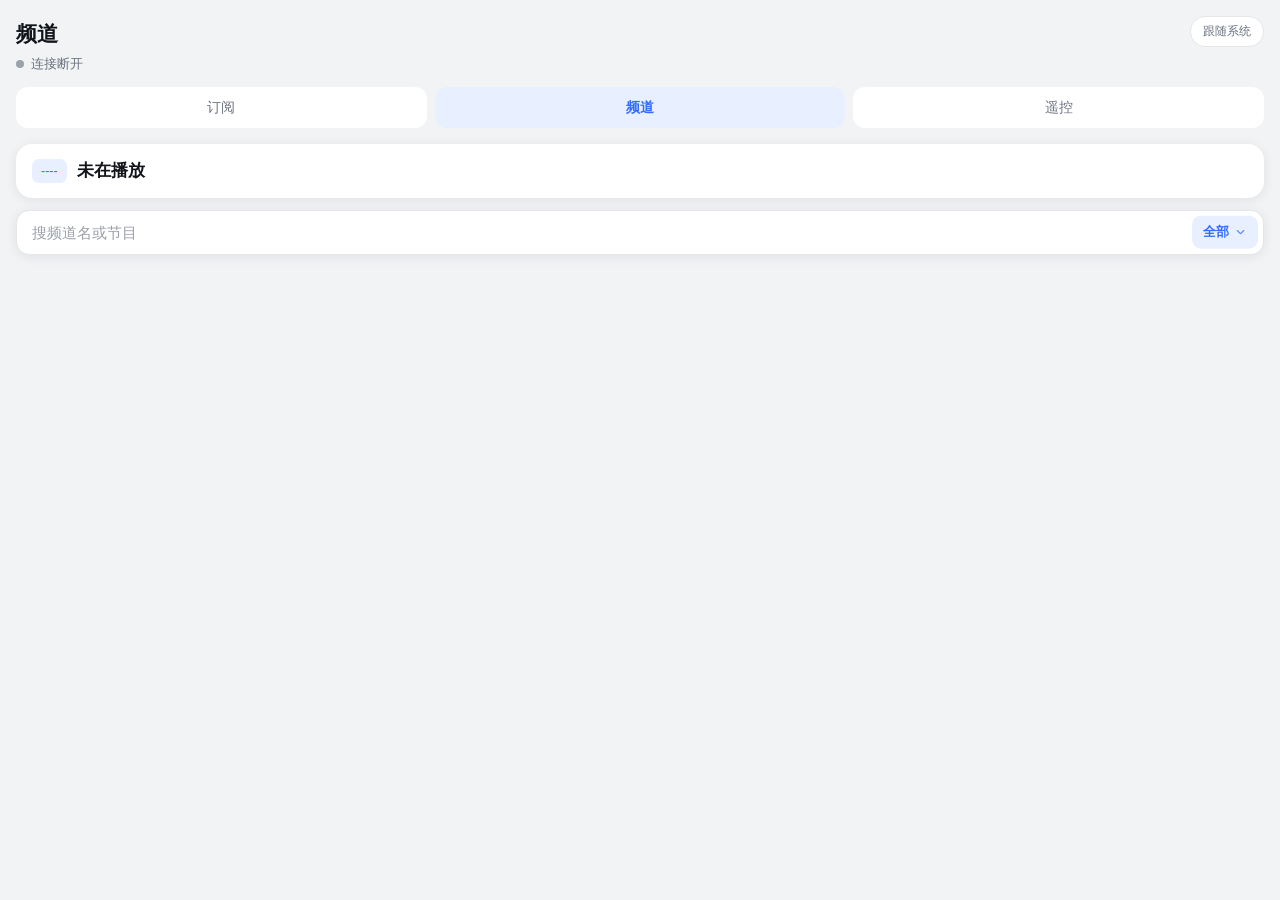
==== app/src/main/assets/remote/channels.html @ 30758739 "fix: 修复有声音无画面 + 视频区点击收起/唤回面板" ====
<!DOCTYPE html>
<html lang="zh-CN">
<head>
<meta charset="utf-8">
<meta name="viewport" content="width=device-width,initial-scale=1,viewport-fit=cover">
<title>MinTV · 频道</title>
<link rel="stylesheet" href="app.css">
<style>
  /* 分类横向滚动条 */
  .cats{
    display:flex; gap:8px; overflow-x:auto; padding:2px 0 12px;
    -webkit-overflow-scrolling:touch; scrollbar-width:none;
  }
  .cats::-webkit-scrollbar{display:none}
  .cat{
    flex:0 0 auto; padding:9px 15px; border-radius:12px; font-size:13.5px;
    background:var(--card); color:var(--muted); white-space:nowrap;
    box-shadow:var(--shadow); transition:background .15s,color .15s;
  }
  .cat.on{background:var(--blue-dim); color:var(--blue); font-weight:600}
  .cat .c{opacity:.62; margin-left:6px; font-size:12px}
  .cat:active{background:var(--hover)}

  /* 频道行 */
  .ch{
    display:flex; align-items:center; gap:10px;
    padding:14px 16px; background:var(--card); border-radius:12px;
    margin-bottom:8px; box-shadow:var(--shadow); font-size:15px;
    transition:background .12s;
  }
  .ch:active{background:var(--hover)}
  .ch.on{background:var(--blue-dim); border:1px solid var(--blue)}
  .ch.on .nm{color:var(--blue); font-weight:600}
  .ch .no{
    font-size:12px; color:var(--muted); min-width:38px;
    font-variant-numeric:tabular-nums;
  }
  .ch.on .no{color:var(--blue)}
  .ch .main2{flex:1; min-width:0; display:flex; flex-direction:column; gap:3px}
  .ch .nm{white-space:nowrap; overflow:hidden; text-overflow:ellipsis}
  .ch .sub{font-size:11.5px; color:var(--dim); white-space:nowrap;
    overflow:hidden; text-overflow:ellipsis}
  .ch.on .sub{color:var(--blue); opacity:.8}
  .ch .g{font-size:11.5px; color:var(--dim); flex:0 0 auto}
  .ch .live{
    font-size:11px; padding:2px 7px; border-radius:5px;
    background:rgba(46,168,90,.16); color:var(--ok); flex:0 0 auto;
  }
  .count{font-size:12px; color:var(--dim); text-align:right; margin-bottom:6px}

  .searchwrap{position:relative; margin-bottom:12px}
  .searchwrap input{
    width:100%; padding:13px 96px 13px 15px; border-radius:13px; font-size:15px;
    border:1px solid var(--line); background:var(--card); color:var(--text);
    box-shadow:var(--shadow); outline:none;
  }
  .searchwrap input:focus{border-color:var(--blue)}

  /* 范围切换：贴在搜索框右端，像被切出来的一小块 */
  .scopechip{
    position:absolute; right:6px; top:50%; transform:translateY(-50%);
    display:flex; align-items:center; gap:5px;
    padding:7px 11px; border-radius:9px;
    background:var(--blue-dim); color:var(--blue);
    font-size:12.5px; font-weight:600; user-select:none;
    transition:background .15s;
  }
  .scopechip:active{background:var(--hover)}
  .scopechip svg{width:13px;height:13px;opacity:.75}


  /* 每行的「节目」按钮 */
  .ch .epgbtn{
    flex:0 0 auto; font-size:11.5px; padding:4px 9px; border-radius:7px;
    background:var(--card2); color:var(--muted);
  }
  .ch .epgbtn:active{background:var(--hover)}
  /* 行内展开的节目单 */
  .epgin{grid-column:1/-1; background:var(--card2); border-radius:10px;
    padding:4px 12px; margin:-4px 0 8px; font-size:13px}
  .epgin .p{display:flex;gap:10px;padding:9px 0;border-bottom:1px solid var(--line)}
  .epgin .p:last-child{border-bottom:0}
  .epgin .p .t{color:var(--muted);min-width:44px;font-variant-numeric:tabular-nums}
  .epgin .p .ti{flex:1;min-width:0;white-space:nowrap;overflow:hidden;text-overflow:ellipsis}
  .epgin .p.live .ti{color:var(--blue);font-weight:600}
  .epgin .p.past .ti{color:var(--dim)}
  .epgin .p .a{font-size:11.5px;color:var(--blue)}
</style>
</head>
<body>

<div class="head">
  <div class="grow">
    <h1>频道</h1>
    <div class="sub"><span class="dot" id="dot"></span><span id="conn">连接中…</span></div>
  </div>
  <button class="theme" data-theme-btn onclick="MintvTheme.cycle()">跟随系统</button>
</div>

<div class="navtabs">
  <a href="subs">订阅</a><a class="on">频道</a><a href="remote">遥控</a>
</div>

<div class="card" style="padding:14px 16px;margin-bottom:12px">
  <div class="np" style="display:flex;align-items:center;gap:10px">
    <span class="no" id="no" style="font-size:12.5px;padding:3px 9px;border-radius:7px;
      background:var(--blue-dim);color:var(--blue);font-variant-numeric:tabular-nums">----</span>
    <span id="nm" style="font-size:17px;font-weight:650;flex:1;min-width:0;
      white-space:nowrap;overflow:hidden;text-overflow:ellipsis">未在播放</span>
  </div>
</div>

<div class="searchwrap">
  <input id="q" placeholder="搜频道名或节目" autocomplete="off">
  <div class="scopechip" id="scopechip" onclick="cycleScope()">
    <span id="scopeTxt">全部</span>
    <svg viewBox="0 0 24 24" fill="none" stroke="currentColor" stroke-width="2"
         stroke-linecap="round" stroke-linejoin="round"><path d="M6 9l6 6 6-6"/></svg>
  </div>
</div>

<div class="cats" id="cats"></div>
<p class="count" id="count"></p>
<div id="list"></div>

<div class="toast" id="toast"></div>

<script src="theme.js"></script>
<script>
var curCat = 0;
var query = '';
var byScope = 'all';   // all / name / prog
var catsLoaded = false;
var openEpg = {};      // 台号 → true 表示这一行的节目单展开着

function toast(s) {
  var t = document.getElementById('toast');
  t.textContent = s; t.classList.add('on');
  clearTimeout(t._h); t._h = setTimeout(function () { t.classList.remove('on'); }, 1500);
}

function esc(s) {
  return String(s || '').replace(/[&<>"]/g, function (c) {
    return { '&': '&amp;', '<': '&lt;', '>': '&gt;', '"': '&quot;' }[c];
  });
}

function load(cat) {
  if (typeof cat === 'number') curCat = cat;
  if (query) { doSearch(); return; }
  fetch('/api/channels?cat=' + curCat, { cache: 'no-store' })
    .then(function (r) { return r.json(); })
    .then(function (d) {
      document.getElementById('dot').className = 'dot ok';
      renderCats(d.cats || []);
      catsLoaded = true;
      renderList(d.list || [], d.catName || '');
    })
    .catch(function () {
      document.getElementById('dot').className = 'dot';
      document.getElementById('conn').textContent = '连接断开';
    });
}

function renderCats(cats) {
  document.getElementById('cats').innerHTML = cats.map(function (c) {
    return '<div class="cat' + (c.i === curCat ? ' on' : '') +
      '" onclick="load(' + c.i + ')">' + esc(c.name) +
      '<span class="c">' + c.count + '</span></div>';
  }).join('');
}

function doSearch() {
  fetch('/api/search?q=' + encodeURIComponent(query) + '&by=' + byScope,
        { cache: 'no-store' })
    .then(function (r) { return r.json(); })
    .then(function (d) {
      document.getElementById('dot').className = 'dot ok';
      // 分类条不能因为进搜索就消失：用户要能随时看清"这个台属于哪个分类"，
      // 也要能一键退回去浏览。
      if (!catsLoaded) load(0);
      var label = byScope === 'name' ? '频道名' : byScope === 'prog' ? '当前节目' : '频道名/节目';
      var n = (d.list || []).length;
      renderList(d.list || [], '「' + query + '」命中 ' + n + ' 个频道 · 按' + label);
    })
    .catch(function () { toast('搜索失败'); });
}

function renderList(list, catName) {
  document.getElementById('conn').textContent = catName
    ? '已连接 · ' + catName + ' · ' + list.length + ' 个'
    : '已连接';
  if (!list.length) {
    document.getElementById('list').innerHTML =
      '<div class="card empty">这个分类下还没有频道</div>';
    return;
  }
  document.getElementById('list').innerHTML = list.map(function (c) {
    // 主行永远是**频道名**（用户要的结果就是"哪些频道名含这个关键字"）；
    // 节目名只作为副行提示，说明它是"因为正在播这个节目"才被搜出来的。
    var sub;
    if (c.prog) {
      sub = (c.live ? '正在播：' : c.progTime ? c.progTime + ' 播出：' : '节目：')
            + esc(c.prog);
    } else {
      sub = esc(c.group);          // 分类：告诉用户这个台属于哪一组
    }
    var html = '<div class="ch' + (c.playing ? ' on' : '') +
      '" onclick="playCh(\'' + c.no + '\')">' +
      '<span class="no">' + c.no + '</span>' +
      '<span class="main2"><span class="nm">' + esc(c.name) + '</span>' +
      '<span class="sub">' + sub + '</span></span>' +
      (c.playing ? '<span class="live">播放中</span>'
                 : '<span class="g">' + esc(c.group) + '</span>') +
      '<span class="epgbtn" onclick="event.stopPropagation();toggleEpg(\'' +
        c.no + '\')">节目</span>' +
      '</div>';
    if (openEpg[c.no]) {
      html += '<div class="epgin" id="e' + c.no + '">' +
        '<div class="p"><span class="t">…</span><span class="ti">读取中</span></div></div>';
      setTimeout(function () { loadEpgFor(c.no); }, 0);
    }
    return html;
  }).join('');
}

function toggleEpg(no) {
  openEpg[no] = !openEpg[no];
  load(curCat);
}

function loadEpgFor(no) {
  fetch('/api/epg?ch=' + no, { cache: 'no-store' })
    .then(function (r) { return r.json(); })
    .then(function (d) {
      var box = document.getElementById('e' + no);
      if (!box) return;
      var list = d.list || [];
      if (!list.length) {
        box.innerHTML = '<div class="p"><span class="ti">这个频道没有节目单</span></div>';
        return;
      }
      box.innerHTML = list.map(function (p) {
        var cls = 'p' + (p.live ? ' live' : '') + (p.ended ? ' past' : '');
        var a = p.live ? '直播中' : p.replay ? '回看' : p.ended ? '' : '未开始';
        var click = (p.live || p.replay)
          ? ' onclick="event.stopPropagation();cmdProg(\'' + no + '\',' + p.i + ')"'
          : '';
        return '<div class="' + cls + '"' + click + '>' +
          '<span class="t">' + p.time + '</span>' +
          '<span class="ti">' + esc(p.title) + '</span>' +
          (a ? '<span class="a">' + a + '</span>' : '') + '</div>';
      }).join('');
    })
    .catch(function () { });
}

// 点节目单条目：先切到那个台，再播那一档
function cmdProg(no, i) {
  MintvApi.cmd('PLAYCH', no).then(function () {
    setTimeout(function () {
      MintvApi.cmd('PROG', String(i)).then(function () {
        toast('正在切换'); setTimeout(function(){ load(curCat); }, 600);
      });
    }, 900);
  });
}

function playCh(no) {
  MintvApi.cmd('PLAYCH', no).then(function (r) {
    if (r && r.ok === false) toast(r.msg || '切换失败');
    setTimeout(function () { load(); refreshNow(); }, 700);
  }).catch(function () { toast('盒子没有响应'); });
}

// 顶部"正在播放"跟着盒子状态走
function refreshNow() {
  MintvApi.state().then(function (s) {
    if (!s) return;
    var ch = s.ch || {};
    document.getElementById('no').textContent = ch.no || '----';
    document.getElementById('nm').textContent = ch.name || '未在播放';
  }).catch(function () { });
}

/** 点一下循环切换：全部 → 频道名 → 节目 → 全部 */
function cycleScope() {
  byScope = byScope === 'all' ? 'name' : byScope === 'name' ? 'prog' : 'all';
  document.getElementById('scopeTxt').textContent =
      byScope === 'name' ? '频道名' : byScope === 'prog' ? '节目' : '全部';
  var qi = document.getElementById('q');
  qi.placeholder = byScope === 'name' ? '搜频道名，如 CCTV'
                 : byScope === 'prog' ? '搜正在播的节目，如 新闻'
                 : '搜频道名或节目';
  if (query) doSearch();
}

var qi = document.getElementById('q');
var qt = null;
qi.addEventListener('input', function () {
  query = qi.value.trim();
  clearTimeout(qt);
  qt = setTimeout(function () {
    if (query) doSearch();
    else load(curCat);
  }, 280);
});

load(0);
refreshNow();
// 3 秒刷一次列表（别的设备或遥控器可能刚换了台）
MintvPoll(function () { load(); refreshNow(); }, 3000);
</script>
</body>
</html>
---- app/src/main/assets/remote/app.css ----
/* ============================================================
   MinTV 手机页面公共样式
   主题：跟随系统 / 浅色 / 深色（theme.js 切换 <html data-theme>）
   所有页面共用，改一处即全部生效。
   ============================================================ */

:root{
  --bg:#0B0D10; --card:#131619; --card2:#1B1F23; --line:#252B31;
  --text:#E8EAED; --muted:#8A939C; --dim:#5E676F;
  --blue:#3B82F6; --blue-dim:#12233C; --hover:#1E242A;
  --ok:#2EA85A;
  --shadow:0 2px 12px rgba(0,0,0,.45);
  --radius:16px;
}
@media (prefers-color-scheme: light){
  :root{
    --bg:#F2F3F5; --card:#FFFFFF; --card2:#F4F5F7; --line:#E4E6EA;
    --text:#111418; --muted:#6B7280; --dim:#9AA1AA;
    --blue:#2F6BFF; --blue-dim:#E8EFFF; --hover:#F0F2F5;
    --ok:#1F8F4D;
    --shadow:0 2px 12px rgba(16,20,32,.08);
  }
}
:root[data-theme="dark"]{
  --bg:#0B0D10; --card:#131619; --card2:#1B1F23; --line:#252B31;
  --text:#E8EAED; --muted:#8A939C; --dim:#5E676F;
  --blue:#3B82F6; --blue-dim:#12233C; --hover:#1E242A;
  --ok:#2EA85A; --shadow:0 2px 12px rgba(0,0,0,.45);
}
:root[data-theme="light"]{
  --bg:#F2F3F5; --card:#FFFFFF; --card2:#F4F5F7; --line:#E4E6EA;
  --text:#111418; --muted:#6B7280; --dim:#9AA1AA;
  --blue:#2F6BFF; --blue-dim:#E8EFFF; --hover:#F0F2F5;
  --ok:#1F8F4D; --shadow:0 2px 12px rgba(16,20,32,.08);
}

*{box-sizing:border-box;-webkit-tap-highlight-color:transparent}
html,body{margin:0;padding:0}
body{
  background:var(--bg); color:var(--text);
  font:15px/1.5 -apple-system,BlinkMacSystemFont,"Segoe UI","PingFang SC",
       "Hiragino Sans GB","Microsoft YaHei",sans-serif;
  padding:0 16px 110px;
  -webkit-font-smoothing:antialiased;
}

/* ---------- 顶部：标题 + 主题按钮固定在右上角 ---------- */
.head{
  position:relative;
  padding:18px 0 14px;
  display:flex; align-items:flex-start; gap:12px;
}
.head h1{margin:0;font-size:21px;font-weight:700;letter-spacing:-.02em}
.head .sub{display:flex;align-items:center;gap:7px;margin-top:5px;
  font-size:12.5px;color:var(--muted)}
.head .grow{flex:1;min-width:0}

/* 主题按钮：绝对定位到右上角 */
.theme,.themebtn{
  position:absolute; top:16px; right:0;
  border:1px solid var(--line); background:var(--card); color:var(--muted);
  font-size:12px; padding:6px 12px; border-radius:15px; cursor:pointer;
  font-family:inherit; line-height:1.4;
}
.theme:active,.themebtn:active{background:var(--hover)}

/* ---------- 页面切换 ---------- */
.navtabs{display:flex;gap:8px;margin:0 0 16px}
.navtabs a{
  flex:1;text-align:center;padding:10px 0;border-radius:12px;font-size:14px;
  color:var(--muted);text-decoration:none;background:var(--card);
  transition:background .15s;
}
.navtabs a.on{background:var(--blue-dim);color:var(--blue);font-weight:600}

/* ---------- 卡片 ---------- */
.card{
  background:var(--card); border-radius:var(--radius);
  box-shadow:var(--shadow); padding:16px; margin-bottom:12px;
}
.card.active{border:1px solid var(--blue)}
.card.empty{color:var(--muted);font-size:14px;line-height:1.7;text-align:center;padding:28px 16px}

/* ---------- 分区标题 ---------- */
.sect{
  display:flex; align-items:center; justify-content:space-between;
  margin:20px 2px 10px; font-size:12.5px; color:var(--muted);
  letter-spacing:.04em;
}
.sect b{color:var(--text);font-weight:600}

/* ---------- 表单 ---------- */
.lbl{display:block;font-size:12.5px;color:var(--muted);margin:14px 0 6px}
.lbl:first-child{margin-top:0}
input,textarea,select{
  width:100%; padding:12px 13px; border-radius:11px;
  border:1px solid var(--line); background:var(--card2); color:var(--text);
  font-size:15px; font-family:inherit; outline:none;
  transition:border-color .15s;
}
input:focus,textarea:focus,select:focus{border-color:var(--blue)}
textarea{resize:vertical;line-height:1.6;font-family:ui-monospace,monospace;font-size:13.5px}
::placeholder{color:var(--dim)}
.hint{font-size:12px;color:var(--dim);margin:9px 0 0;line-height:1.6}

/* ---------- 按钮 ---------- */
button.primary,.primary{
  width:100%; padding:14px; border:0; border-radius:12px;
  background:var(--blue); color:#fff; font-size:15.5px; font-weight:600;
  font-family:inherit; cursor:pointer; margin-top:6px;
}
button.primary:active,.primary:active{filter:brightness(.92)}
.primary.big{position:fixed; left:16px; right:16px; bottom:20px; width:auto;
  margin:0; box-shadow:0 6px 24px rgba(0,0,0,.28); z-index:8}
@media (min-width:520px){ .primary.big{position:static;width:100%;margin-top:6px} }

/* ---------- 列表行 ---------- */
.row{display:flex;align-items:center;gap:10px}
.grow{flex:1;min-width:0}
.item{
  display:flex;align-items:center;gap:10px;padding:14px 16px;
  background:var(--card);border-radius:12px;margin-bottom:8px;
  box-shadow:var(--shadow);font-size:15px;
}
.item .n{color:var(--muted);font-size:12.5px;min-width:44px;
  font-variant-numeric:tabular-nums}
.item.on{background:var(--blue-dim);color:var(--blue);font-weight:600}
.item:active{background:var(--hover)}

/* ---------- 小圆点状态 ---------- */
.dot{width:8px;height:8px;border-radius:50%;background:var(--dim);
  display:inline-block;flex:0 0 auto}
.dot.ok{background:var(--ok);box-shadow:0 0 0 3px rgba(46,168,90,.18)}
.dot.warn{background:#E8A33D;box-shadow:0 0 0 3px rgba(232,163,61,.18)}

/* ---------- Toast ---------- */
.toast{
  position:fixed;left:50%;bottom:96px;transform:translateX(-50%) translateY(8px);
  background:rgba(24,26,30,.94);color:#fff;font-size:13.5px;padding:10px 18px;
  border-radius:20px;opacity:0;pointer-events:none;
  transition:opacity .18s,transform .18s;z-index:20;max-width:80vw;text-align:center;
}
.toast.on{opacity:1;transform:translateX(-50%) translateY(0)}
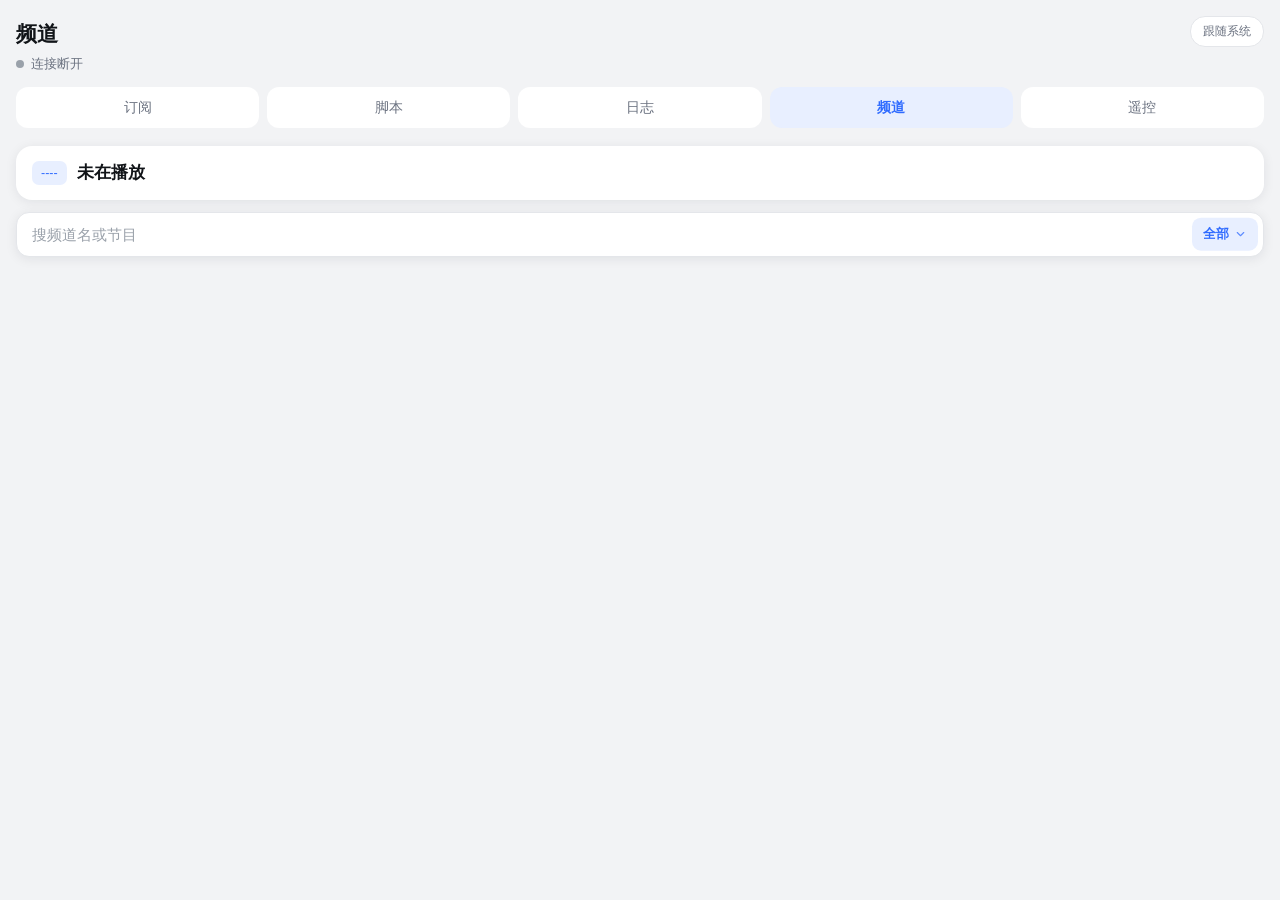
==== commit c7f034bd: "feat: 脚本管理（后台接口 + 手机页面） ## 后端  新增两个类：    data/ScriptStore    脚本文件读写 + 路由声明静态解析   data/ScriptLog     " ====
--- a/app/src/main/assets/remote/channels.html
+++ b/app/src/main/assets/remote/channels.html
@@ -97,9 +97,7 @@
   <button class="theme" data-theme-btn onclick="MintvTheme.cycle()">跟随系统</button>
 </div>
 
-<div class="navtabs">
-  <a href="subs">订阅</a><a class="on">频道</a><a href="remote">遥控</a>
-</div>
+<div class="navtabs"><a href="/">订阅</a><a href="/scripts">脚本</a><a href="/logs">日志</a><a href="channels.html" class="on">频道</a><a href="remote">遥控</a></div>
 
 <div class="card" style="padding:14px 16px;margin-bottom:12px">
   <div class="np" style="display:flex;align-items:center;gap:10px">
@@ -311,5 +309,15 @@
 // 3 秒刷一次列表（别的设备或遥控器可能刚换了台）
 MintvPoll(function () { load(); refreshNow(); }, 3000);
 </script>
+<script>
+// 离开本页前停掉轮询，防止和下一个页面的定时器打架
+document.addEventListener('click', function(e){
+  var a = e.target.closest && e.target.closest('a[href]');
+  if (a && a.getAttribute('href').indexOf('://') < 0 && window.MintvStopPoll) {
+    window.MintvStopPoll();
+  }
+}, true);
+window.addEventListener('pagehide', function(){ if (window.MintvStopPoll) window.MintvStopPoll(); });
+</script>
 </body>
 </html>
--- a/app/src/main/assets/remote/app.css
+++ b/app/src/main/assets/remote/app.css
@@ -65,9 +65,11 @@
 .theme:active,.themebtn:active{background:var(--hover)}
 
 /* ---------- 页面切换 ---------- */
-.navtabs{display:flex;gap:8px;margin:0 0 16px}
+.navtabs{display:flex;gap:8px;margin:0 0 16px;overflow-x:auto;padding-bottom:2px}
+.navtabs::-webkit-scrollbar{display:none}
 .navtabs a{
-  flex:1;text-align:center;padding:10px 0;border-radius:12px;font-size:14px;
+  flex:1 0 auto;min-width:68px;text-align:center;padding:10px 4px;
+  border-radius:12px;font-size:14px;white-space:nowrap;
   color:var(--muted);text-decoration:none;background:var(--card);
   transition:background .15s;
 }
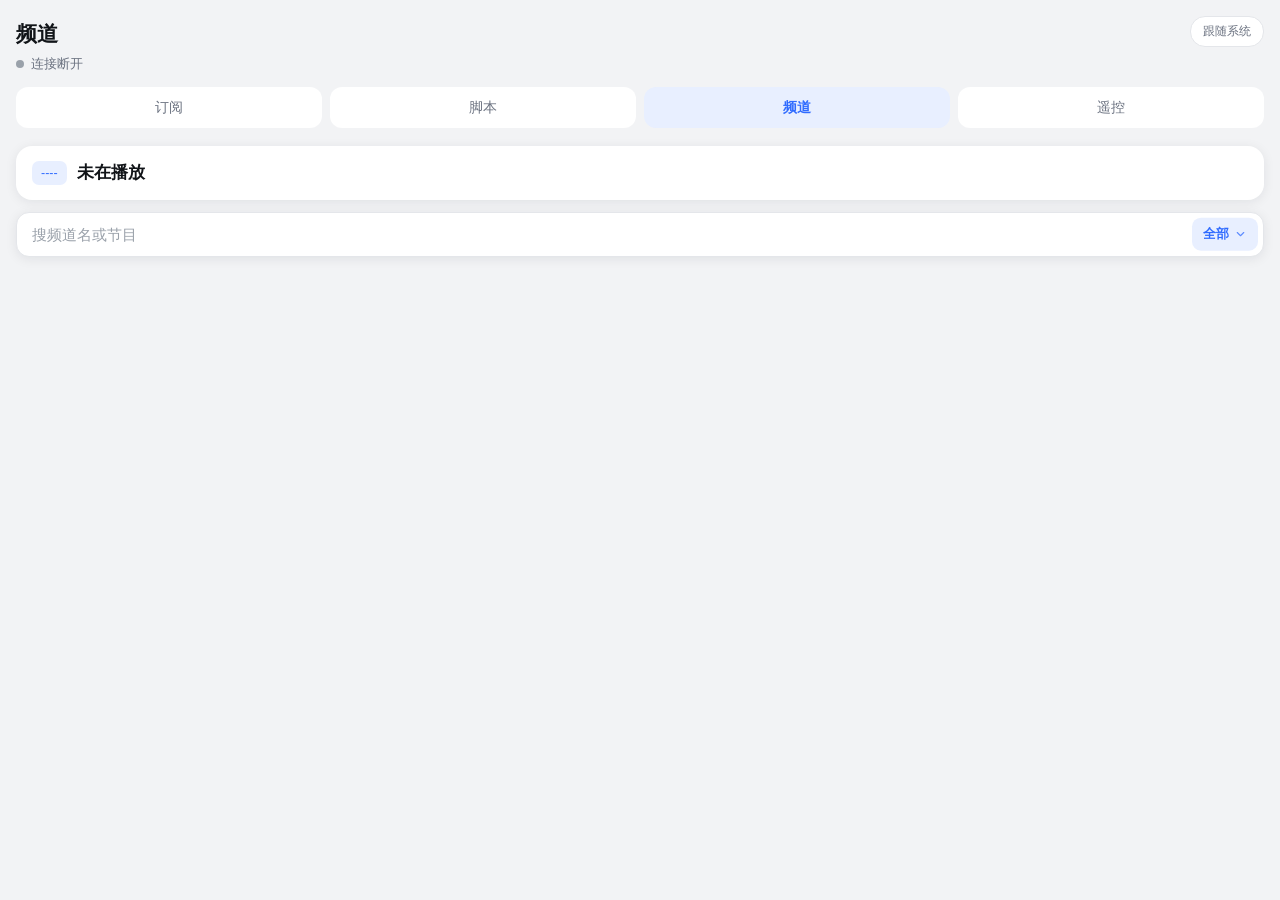
==== commit 7b09a528: "feat: 统一通知条 + 关于页重做 + 脚本日志内嵌 ## 统一通知条 NotifyBar  顶部居中，宽度随内容，四种语义（info/ok/warn/error）， 带可选说明行。2600ms " ====
--- a/app/src/main/assets/remote/channels.html
+++ b/app/src/main/assets/remote/channels.html
@@ -97,7 +97,7 @@
   <button class="theme" data-theme-btn onclick="MintvTheme.cycle()">跟随系统</button>
 </div>
 
-<div class="navtabs"><a href="/">订阅</a><a href="/scripts">脚本</a><a href="/logs">日志</a><a href="channels.html" class="on">频道</a><a href="remote">遥控</a></div>
+<div class="navtabs"><a href="/">订阅</a><a href="/scripts">脚本</a><a href="channels.html" class="on">频道</a><a href="remote">遥控</a></div>
 
 <div class="card" style="padding:14px 16px;margin-bottom:12px">
   <div class="np" style="display:flex;align-items:center;gap:10px">
